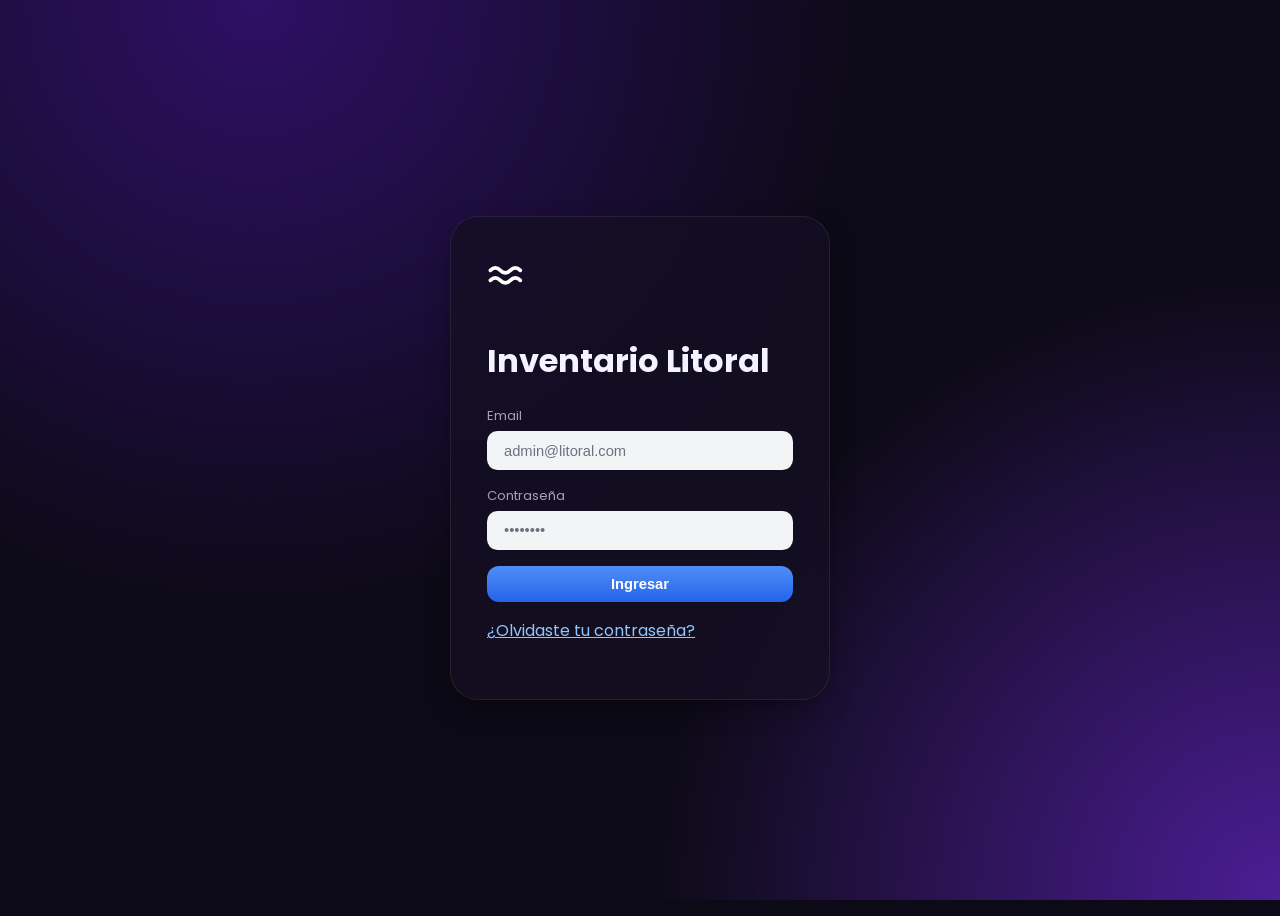
==== inventario-litoral/pages/categorias.html @ 005112be "Add files via upload" ====
<!DOCTYPE html>
<html lang="es">
<head>
<meta charset="UTF-8">
<meta name="viewport" content="width=device-width, initial-scale=1.0">
<title>Categorías — Inventario Litoral</title>
<link rel="preconnect" href="https://fonts.googleapis.com">
<link href="https://fonts.googleapis.com/css2?family=Poppins:wght@400;500;600;700&display=swap" rel="stylesheet">
<link rel="stylesheet" href="../css/styles.css">
</head>
<body>
    <div class="app-shell">
        <div id="sidebar-container"></div>
        <main class="main-content">
            <div class="flex items-center justify-between mb-5 gap-3 flex-wrap">
                <h1 class="text-xl font-bold" id="titulo-pagina">Categorías</h1>
                <button class="btn-primary" id="btn-nuevo-catalogo">+ Nueva categoría</button>
            </div>
            <div class="card"><div id="tabla-catalogo"></div></div>
        </main>
    </div>
    <div id="modal-container"></div>

    <script src="../js/api/api.js"></script>
    <script src="../js/utils/ui.js"></script>
    <script src="../js/validators/validators.js"></script>
    <script src="../js/services/auth-service.js"></script>
    <script src="../js/services/entity-services.js"></script>
    <script src="../components/sidebar.js"></script>
    <script src="../js/controllers/catalogo-controller.js"></script>
    <script>
        iniciarPaginaCatalogo({
            tabla: 'categorias',
            tituloSingular: 'Categoría',
            tituloPlural: 'Categorías',
            paginaSidebar: 'categorias',
            campos: [
                { key: 'nombre', label: 'Nombre', required: true },
                { key: 'descripcion', label: 'Descripción', required: false },
            ],
        });
    </script>
</body>
</html>
---- inventario-litoral/css/styles.css ----
/* =====================================================================
   INVENTARIO LITORAL — DESIGN SYSTEM
   Tokens extraídos de las capturas de referencia: fondo morado→negro,
   sidebar con degradado, cards oscuras, botones azules, badges de estado.
   ===================================================================== */

:root {
    /* Paleta base */
    --color-bg-deep:      #0d0a17;
    --color-bg-purple:    #2e1065;
    --color-bg-purple-2:  #4c1d95;
    --color-surface:      #171426;
    --color-surface-2:    #1e1b30;
    --color-border:       #2f2b45;

    --color-text:         #f5f3ff;
    --color-text-muted:   #a3a0b8;

    --color-primary:      #3b82f6;
    --color-primary-dark: #2563eb;

    --color-success:      #22c55e;
    --color-warning:      #eab308;
    --color-danger:       #ef4444;
    --color-info:         #f97316;

    --radius-lg: 1rem;
    --radius-xl: 1.25rem;
    --radius-full: 9999px;

    --shadow-card: 0 10px 30px -10px rgba(0, 0, 0, 0.6);
}

* { box-sizing: border-box; }

body {
    font-family: 'Poppins', 'Inter', system-ui, sans-serif;
    background:
        radial-gradient(circle at 20% 0%, var(--color-bg-purple) 0%, transparent 45%),
        radial-gradient(circle at 100% 100%, var(--color-bg-purple-2) 0%, transparent 40%),
        var(--color-bg-deep);
    background-attachment: fixed;
    color: var(--color-text);
    min-height: 100vh;
}

/* ---------- Layout ---------- */
.app-shell { display: flex; min-height: 100vh; }

.sidebar {
    width: 260px;
    flex-shrink: 0;
    background: linear-gradient(180deg, #3b0764 0%, #1b0730 70%, #0d0a17 100%);
    padding: 1.75rem 1.25rem;
    display: flex;
    flex-direction: column;
    gap: 0.35rem;
}

.sidebar-logo { display: flex; align-items: center; gap: 0.6rem; margin-bottom: 1rem; padding: 0 0.4rem; }
.sidebar-logo svg { width: 28px; height: 28px; }
.sidebar-brand { font-weight: 700; font-size: 1.05rem; letter-spacing: 0.01em; }

.sidebar-link {
    display: flex; align-items: center; gap: 0.7rem;
    padding: 0.65rem 0.9rem;
    border-radius: var(--radius-full);
    color: #d8d3ea;
    font-size: 0.92rem;
    font-weight: 500;
    transition: background 0.15s ease, color 0.15s ease;
    cursor: pointer;
}
.sidebar-link:hover { background: rgba(255,255,255,0.06); color: #fff; }
.sidebar-link.active { background: rgba(255,255,255,0.14); color: #fff; }
.sidebar-link svg { width: 18px; height: 18px; flex-shrink: 0; }

.sidebar-footer {
    margin-top: auto;
    display: flex; align-items: center; justify-content: space-between;
    padding: 0.75rem 0.6rem 0.2rem;
    border-top: 1px solid rgba(255,255,255,0.08);
    font-size: 0.85rem;
    color: #cfc9e6;
}

.main-content { flex: 1; padding: 1.75rem 2rem; max-width: 100%; overflow-x: hidden; }

/* ---------- Cards / Surfaces ---------- */
.card {
    background: var(--color-surface);
    border: 1px solid var(--color-border);
    border-radius: var(--radius-xl);
    box-shadow: var(--shadow-card);
    padding: 1.5rem;
}

.surface-input {
    background: #f3f4f6;
    color: #1f2937;
    border-radius: 0.65rem;
    padding: 0.65rem 1rem;
    border: 1px solid transparent;
    width: 100%;
    font-size: 0.92rem;
}
.surface-input::placeholder { color: #6b7280; }
.surface-input:focus { outline: 2px solid var(--color-primary); outline-offset: 1px; }

.dark-input {
    background: var(--color-surface-2);
    color: var(--color-text);
    border: 1px solid var(--color-border);
    border-radius: 0.65rem;
    padding: 0.6rem 0.9rem;
    width: 100%;
    font-size: 0.9rem;
}
.dark-input:focus { outline: 2px solid var(--color-primary); outline-offset: 1px; }

label.field-label { font-size: 0.82rem; color: var(--color-text-muted); margin-bottom: 0.3rem; display: block; }

/* ---------- Buttons ---------- */
.btn-primary {
    background: linear-gradient(180deg, #4f8ef7, var(--color-primary-dark));
    color: #fff;
    font-weight: 600;
    padding: 0.65rem 1.4rem;
    border-radius: 0.75rem;
    border: none;
    cursor: pointer;
    transition: transform 0.1s ease, box-shadow 0.15s ease;
    font-size: 0.92rem;
}
.btn-primary:hover { box-shadow: 0 6px 18px -4px rgba(59,130,246,0.55); }
.btn-primary:active { transform: translateY(1px); }
.btn-primary:disabled { opacity: 0.55; cursor: not-allowed; }

.btn-ghost {
    background: transparent;
    color: var(--color-text-muted);
    border: 1px solid var(--color-border);
    padding: 0.6rem 1.2rem;
    border-radius: 0.75rem;
    cursor: pointer;
    font-size: 0.9rem;
}
.btn-ghost:hover { color: var(--color-text); border-color: #4b4666; }

.btn-danger-ghost {
    background: transparent; color: var(--color-danger);
    border: 1px solid rgba(239,68,68,0.4);
    padding: 0.55rem 1.1rem; border-radius: 0.7rem; cursor: pointer; font-size: 0.88rem;
}
.btn-danger-ghost:hover { background: rgba(239,68,68,0.1); }

.icon-btn {
    background: transparent; border: none; cursor: pointer;
    color: var(--color-text-muted); padding: 0.35rem; border-radius: 0.5rem;
}
.icon-btn:hover { color: #fff; background: rgba(255,255,255,0.08); }

/* ---------- Badges ---------- */
.badge {
    display: inline-flex; align-items: center;
    padding: 0.22rem 0.75rem;
    border-radius: var(--radius-full);
    font-size: 0.78rem;
    font-weight: 600;
    color: #fff;
}
.badge-green  { background: #16a34a; }
.badge-yellow { background: #ca8a04; color: #1f1300; }
.badge-orange { background: #ea580c; }
.badge-red    { background: #dc2626; }
.badge-gray   { background: #4b5563; }

/* ---------- Table ---------- */
.data-table { width: 100%; border-collapse: collapse; font-size: 0.88rem; }
.data-table thead th {
    text-align: left;
    color: var(--color-text-muted);
    font-size: 0.72rem;
    letter-spacing: 0.04em;
    text-transform: uppercase;
    padding: 0.6rem 0.9rem;
    border-bottom: 1px solid var(--color-border);
}
.data-table tbody td { padding: 0.75rem 0.9rem; border-bottom: 1px solid rgba(255,255,255,0.05); vertical-align: middle; }
.data-table tbody tr:hover { background: rgba(255,255,255,0.03); }

/* ---------- Modal ---------- */
.modal-overlay {
    position: fixed; inset: 0; background: rgba(5,3,15,0.7);
    display: flex; align-items: center; justify-content: center;
    z-index: 50; padding: 1rem;
}
.modal-box {
    background: var(--color-surface);
    border: 1px solid var(--color-border);
    border-radius: var(--radius-xl);
    width: 100%; max-width: 520px;
    padding: 1.75rem;
    box-shadow: var(--shadow-card);
}

/* ---------- Alerts / toasts ---------- */
.toast {
    position: fixed; bottom: 1.5rem; right: 1.5rem; z-index: 100;
    padding: 0.85rem 1.25rem; border-radius: 0.75rem; font-size: 0.9rem;
    color: #fff; box-shadow: var(--shadow-card);
    animation: toast-in 0.2s ease;
    max-width: 360px;
}
.toast-success { background: #15803d; }
.toast-error   { background: #b91c1c; }
@keyframes toast-in { from { opacity:0; transform: translateY(8px);} to { opacity:1; transform: translateY(0);} }

/* ---------- Empty / loading states ---------- */
.empty-state { text-align: center; padding: 3rem 1rem; color: var(--color-text-muted); }
.empty-state svg { width: 44px; height: 44px; margin: 0 auto 0.75rem; opacity: 0.6; }

.spinner {
    width: 20px; height: 20px; border-radius: 50%;
    border: 3px solid rgba(255,255,255,0.25); border-top-color: #fff;
    animation: spin 0.7s linear infinite; display: inline-block;
}
@keyframes spin { to { transform: rotate(360deg); } }

/* ---------- Login ---------- */
.login-shell { min-height: 100vh; display: flex; align-items: center; justify-content: center; }
.login-card {
    width: 100%; max-width: 380px;
    background: rgba(20, 15, 35, 0.75);
    border: 1px solid rgba(255,255,255,0.08);
    border-radius: 1.75rem;
    padding: 2.5rem 2.25rem;
    box-shadow: var(--shadow-card);
    backdrop-filter: blur(6px);
}

/* ---------- Responsive ---------- */
@media (max-width: 900px) {
    .app-shell { flex-direction: column; }
    .sidebar { width: 100%; flex-direction: row; overflow-x: auto; padding: 1rem; align-items: center; }
    .sidebar-logo { margin-bottom: 0; }
    .sidebar-footer { display: none; }
    .main-content { padding: 1.25rem; }
    .data-table { font-size: 0.8rem; }
}
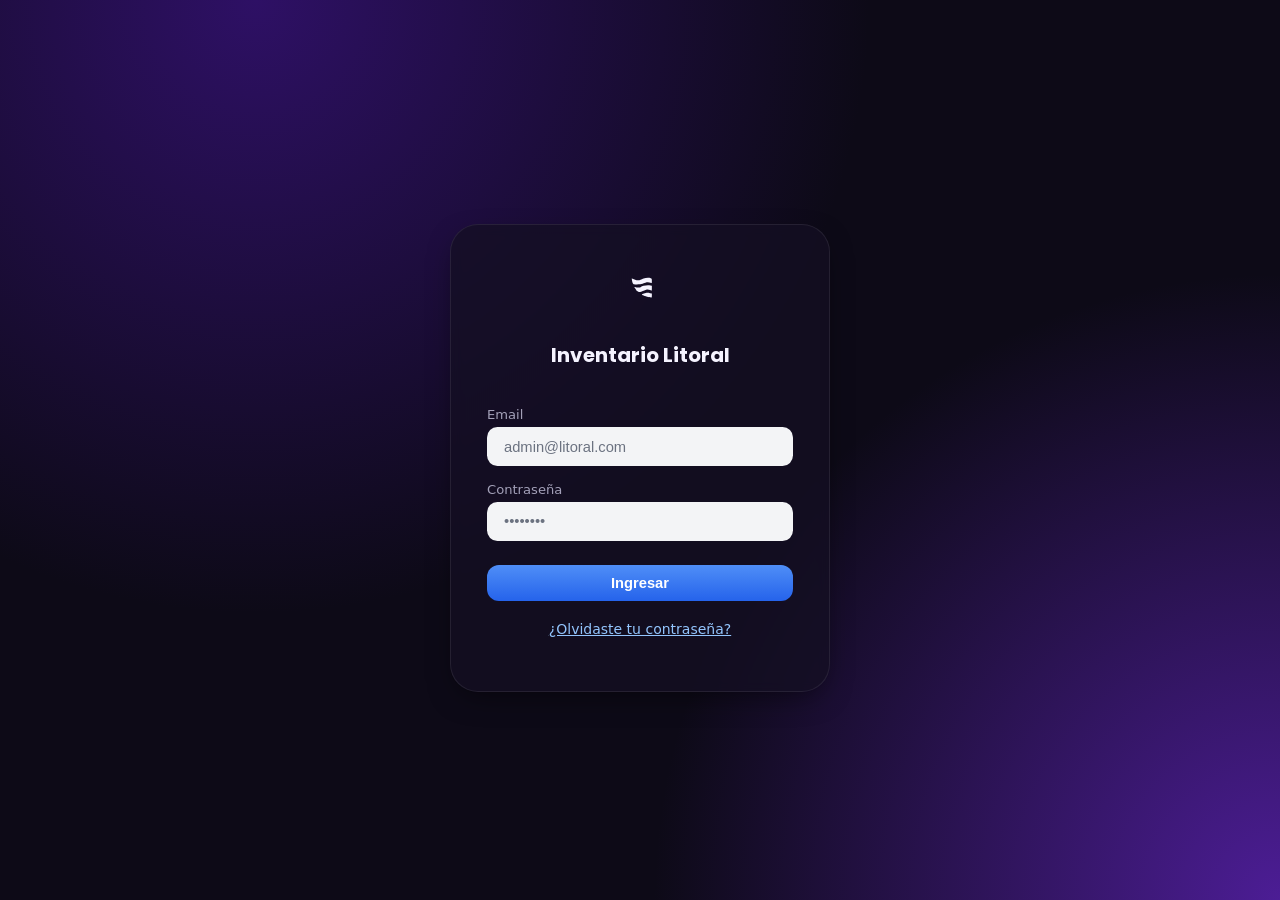
==== commit a8d4fc09: "Add files via upload" ====
--- a/inventario-litoral/pages/categorias.html
+++ b/inventario-litoral/pages/categorias.html
@@ -7,6 +7,7 @@
 <link rel="preconnect" href="https://fonts.googleapis.com">
 <link href="https://fonts.googleapis.com/css2?family=Poppins:wght@400;500;600;700&display=swap" rel="stylesheet">
 <link rel="stylesheet" href="../css/styles.css">
+<link rel="stylesheet" href="../css/utilities.css">
 </head>
 <body>
     <div class="app-shell">
@@ -16,7 +17,7 @@
                 <h1 class="text-xl font-bold" id="titulo-pagina">Categorías</h1>
                 <button class="btn-primary" id="btn-nuevo-catalogo">+ Nueva categoría</button>
             </div>
-            <div class="card"><div id="tabla-catalogo"></div></div>
+            <div class="card"><div class="table-scroll"><div id="tabla-catalogo"></div></div></div>
         </main>
     </div>
     <div id="modal-container"></div>
@@ -26,6 +27,7 @@
     <script src="../js/validators/validators.js"></script>
     <script src="../js/services/auth-service.js"></script>
     <script src="../js/services/entity-services.js"></script>
+    <script src="../components/logo.js"></script>
     <script src="../components/sidebar.js"></script>
     <script src="../js/controllers/catalogo-controller.js"></script>
     <script>
--- a/inventario-litoral/css/styles.css
+++ b/inventario-litoral/css/styles.css
@@ -239,12 +239,63 @@
     backdrop-filter: blur(6px);
 }
 
-/* ---------- Responsive ---------- */
+/* ---------- Menú móvil (hamburguesa) ---------- */
+.sidebar-toggle, .sidebar-close { display: none; }
+
+.sidebar-backdrop {
+    display: none;
+    position: fixed; inset: 0;
+    background: rgba(5,3,15,0.6);
+    z-index: 40;
+}
+.sidebar-backdrop.visible { display: block; }
+
 @media (max-width: 900px) {
     .app-shell { flex-direction: column; }
-    .sidebar { width: 100%; flex-direction: row; overflow-x: auto; padding: 1rem; align-items: center; }
-    .sidebar-logo { margin-bottom: 0; }
-    .sidebar-footer { display: none; }
-    .main-content { padding: 1.25rem; }
+
+    /* Botón hamburguesa fijo arriba a la izquierda */
+    .sidebar-toggle {
+        display: flex; align-items: center; justify-content: center;
+        position: fixed; top: 0.85rem; left: 0.85rem; z-index: 45;
+        width: 42px; height: 42px;
+        background: rgba(30,27,48,0.92);
+        border: 1px solid var(--color-border);
+        border-radius: 0.7rem;
+        color: var(--color-text);
+        cursor: pointer;
+        backdrop-filter: blur(4px);
+    }
+    .sidebar-toggle svg { width: 20px; height: 20px; }
+
+    /* El sidebar se convierte en panel deslizable fuera de pantalla */
+    .sidebar {
+        position: fixed; top: 0; left: 0; bottom: 0;
+        width: 265px;
+        z-index: 46;
+        transform: translateX(-100%);
+        transition: transform 0.25s ease;
+        overflow-y: auto;
+        flex-direction: column;
+        padding: 1.5rem 1.15rem;
+    }
+    .sidebar.open { transform: translateX(0); }
+
+    .sidebar-close {
+        display: flex; align-items: center; justify-content: center;
+        margin-left: auto;
+        width: 30px; height: 30px;
+        background: transparent; border: none; cursor: pointer;
+        color: #d8d3ea; border-radius: 0.5rem;
+    }
+    .sidebar-close svg { width: 18px; height: 18px; }
+    .sidebar-footer { display: flex; }
+
+    /* Deja espacio arriba para que el botón no tape el título */
+    .main-content { padding: 4.25rem 1.1rem 1.5rem; }
+
+    /* Tablas con scroll horizontal propio en vez de romper el layout */
     .data-table { font-size: 0.8rem; }
-}
+    .card > div[id^="tabla"], .card > #tabla-equipos, .card > #tabla-usuarios {
+        overflow-x: auto;
+    }
+}
--- a/inventario-litoral/css/utilities.css
+++ b/inventario-litoral/css/utilities.css
@@ -0,0 +1,103 @@
+/* =====================================================================
+   UTILIDADES — subconjunto de utilidades tipo Tailwind usadas en el
+   proyecto, implementadas a mano para no depender de un CDN externo.
+   Esto garantiza que el sistema se vea igual con o sin internet en el
+   servidor local (importante para un entorno académico/XAMPP).
+   ===================================================================== */
+
+/* Flexbox */
+.flex            { display: flex; }
+.flex-col        { flex-direction: column; }
+.flex-wrap       { flex-wrap: wrap; }
+.items-center    { align-items: center; }
+.items-end       { align-items: flex-end; }
+.justify-between { justify-content: space-between; }
+.justify-center  { justify-content: center; }
+.justify-end     { justify-content: flex-end; }
+
+/* Grid */
+.grid { display: grid; }
+
+/* Gap */
+.gap-1 { gap: 0.25rem; }
+.gap-2 { gap: 0.5rem; }
+.gap-3 { gap: 0.75rem; }
+.gap-5 { gap: 1.25rem; }
+
+/* Spacing: margin-bottom */
+.mb-1 { margin-bottom: 0.25rem; }
+.mb-2 { margin-bottom: 0.5rem; }
+.mb-3 { margin-bottom: 0.75rem; }
+.mb-4 { margin-bottom: 1rem; }
+.mb-5 { margin-bottom: 1.25rem; }
+.mb-6 { margin-bottom: 1.5rem; }
+
+/* Spacing: margin-top */
+.mt-1 { margin-top: 0.25rem; }
+.mt-2 { margin-top: 0.5rem; }
+.mt-3 { margin-top: 0.75rem; }
+.mt-4 { margin-top: 1rem; }
+.mt-5 { margin-top: 1.25rem; }
+
+/* Spacing: padding vertical */
+.py-8 { padding-top: 2rem; padding-bottom: 2rem; }
+
+/* Tipografía */
+.font-medium   { font-weight: 500; }
+.font-semibold { font-weight: 600; }
+.font-bold     { font-weight: 700; }
+
+.text-xs   { font-size: 0.75rem; }
+.text-sm   { font-size: 0.875rem; }
+.text-base { font-size: 1rem; }
+.text-lg   { font-size: 1.125rem; }
+.text-xl   { font-size: 1.25rem; }
+.text-2xl  { font-size: 1.5rem; }
+
+.text-center { text-align: center; }
+.text-right  { text-align: right; }
+
+/* Tamaño */
+.w-full { width: 100%; }
+
+/* Texto */
+.whitespace-nowrap { white-space: nowrap; }
+
+/* =====================================================================
+   RESPONSIVE: ajustes adicionales para que la app se vea bien en
+   pantallas pequeñas (móvil / tablet).
+   ===================================================================== */
+@media (max-width: 900px) {
+    /* Cualquier bloque con grid-template-columns definido inline
+       colapsa a una sola columna en pantallas angostas. */
+    [style*="grid-template-columns"] {
+        grid-template-columns: 1fr !important;
+    }
+
+    .card { padding: 1.1rem; }
+
+    /* Los formularios de filtros y modales pasan a ocupar todo el ancho */
+    .surface-input, .dark-input, select.surface-input, select.dark-input {
+        min-width: 0 !important;
+    }
+
+    .flex.flex-wrap > * {
+        min-width: 0 !important;
+        width: 100%;
+    }
+
+    .modal-box { padding: 1.25rem; max-width: 100% !important; }
+
+    h1.text-xl { font-size: 1.05rem; }
+}
+
+@media (max-width: 520px) {
+    .main-content { padding: 1rem; }
+    .data-table { font-size: 0.76rem; }
+    .data-table thead th, .data-table tbody td { padding: 0.5rem 0.5rem; }
+}
+
+/* Las tablas se desplazan horizontalmente dentro de su tarjeta en vez de
+   desbordar la página en pantallas pequeñas. */
+.table-scroll { overflow-x: auto; -webkit-overflow-scrolling: touch; }
+.table-scroll .data-table { min-width: 620px; }
